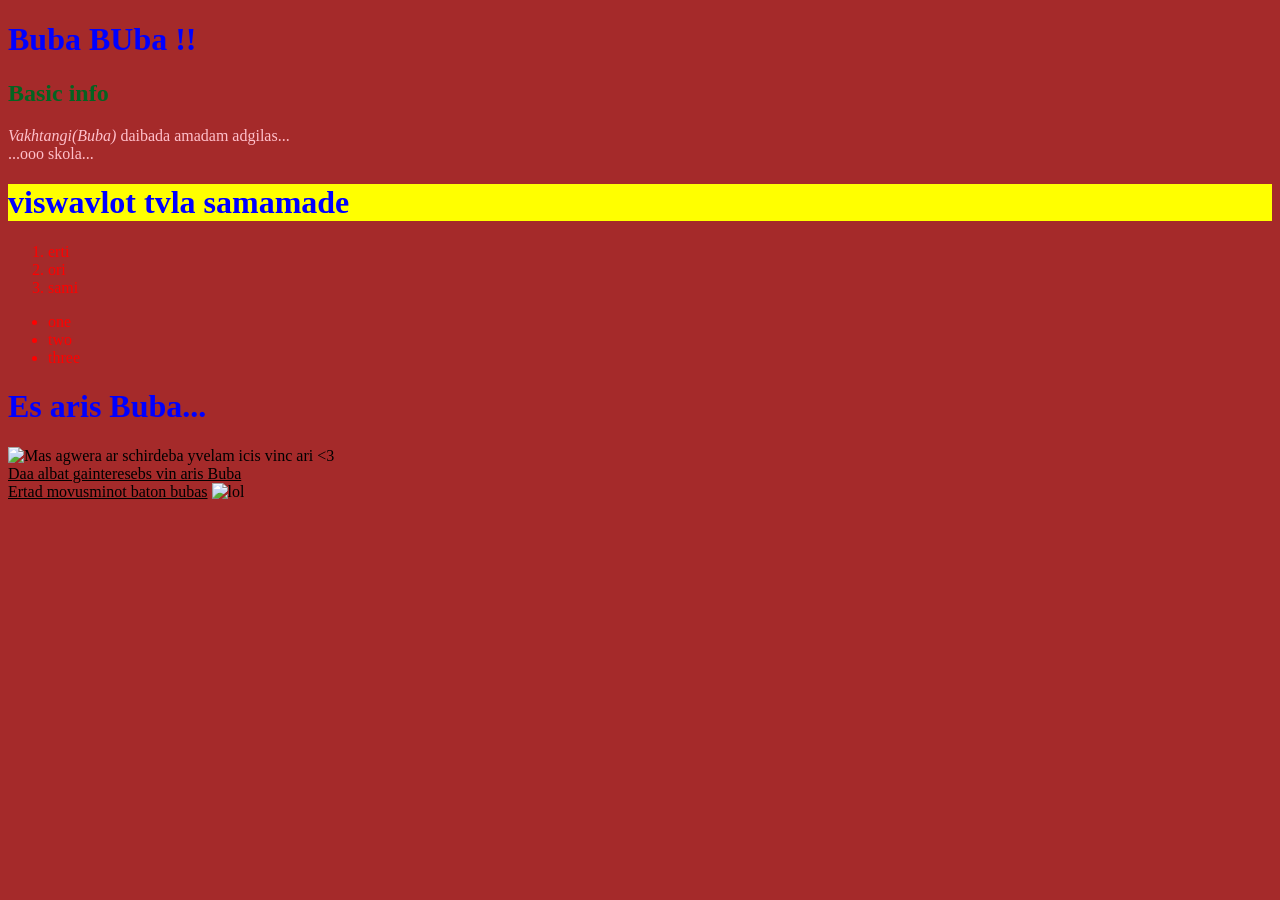
==== index.html @ 9a36ce3b "Update index.html" ====
<!DOCTYPE HTML>

<html>

<head>
    <meta charset="utf-8">
  <title>Vakhtang</title>
  <style>   h2 {
      color : rgb(3,100 ,33);
       }
       h1{
           color : blue;
       }
       p{
           color : pink;
       }
       li{
     color : red;
            }
     body{
     background-color : brown;
     }
     #tvla{
         background-color: yellow;

     }
     a{
         color : black;
     }

  </style>
</head>

<body>
    <h1>Buba BUba !! </h1>


    <h2>Basic info</h2>
    <p> <em>Vakhtangi(Buba)</em> daibada amadam adgilas...<br>
    ...ooo skola...</p>

    <h1 id="tvla">viswavlot tvla samamade</h1>
            <ol>
        <li>erti</li>
        <li>ori</li>
        <li>sami</li>
            </ol>
            <ul>
            <li>one</li>
            <li>two</li>
            <li>three</li>
            </ul>

          <h1>Es aris Buba...</h1>
          <img src="https://presa.ge/img/multimedia/a20255.jpg"
          alt="Mas agwera ar schirdeba yvelam icis vinc ari <3"
          width="200" /> <br>

          <a target="_blank" href="https://ka.wikipedia.org/wiki/%E1%83%95%E1%83%90%E1%83%AE%E1%83%A2%E1%83%90%E1%83%9C%E1%83%92_%E1%83%99%E1%83%98%E1%83%99%E1%83%90%E1%83%91%E1%83%98%E1%83%AB%E1%83%94">
              Daa albat gainteresebs vin aris Buba</a>  <br>
              <a target="_black" href="https://www.youtube.com/watch?v=kEGtj5gLe1g">Ertad movusminot baton bubas</a>
<img src="https://media.giphy.com/media/mPqoSTRJy1JjeoORfE/giphy.gif"
alt="lol" width="200" /> <br>

</body>

</html>
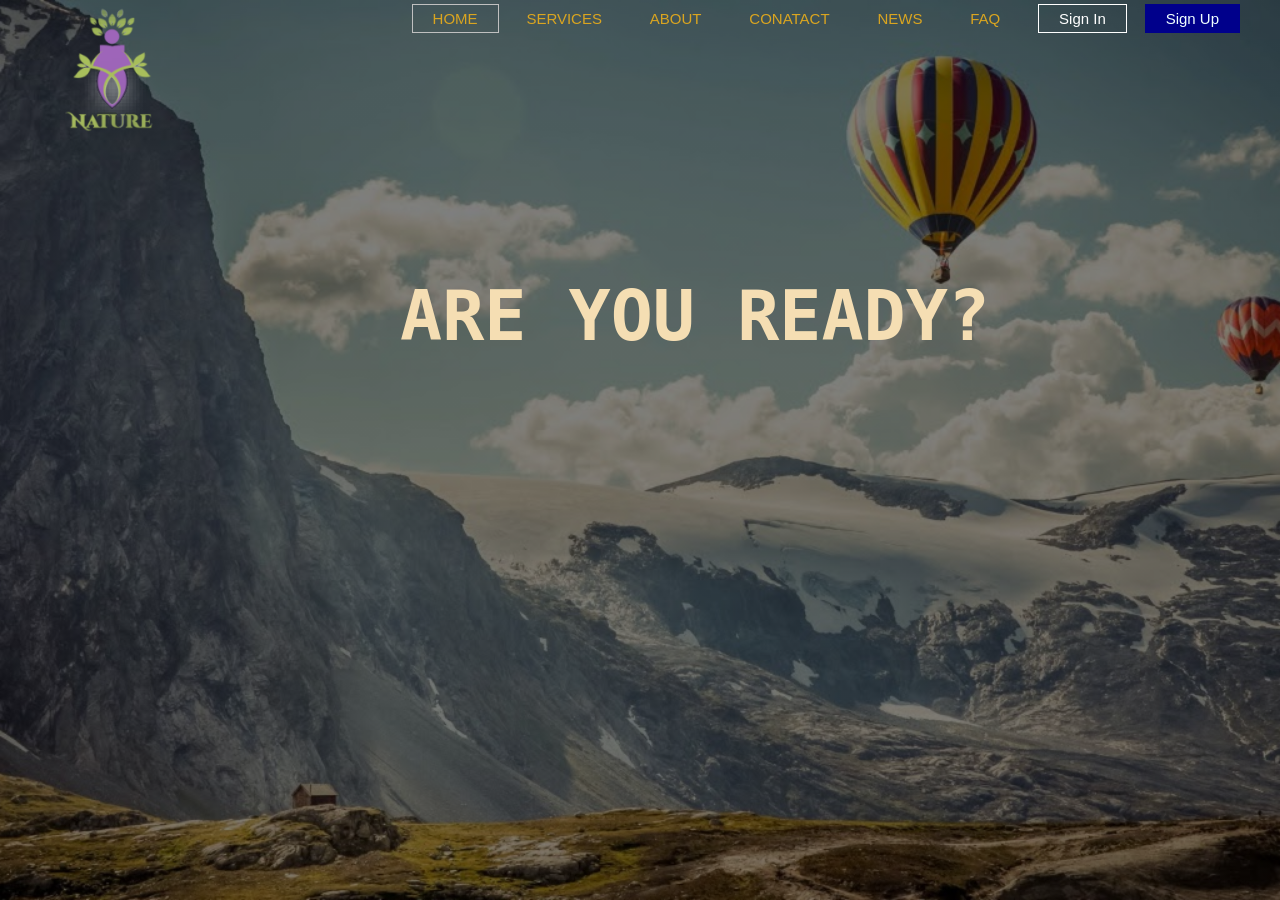
==== commit 16768e87: "Added new files" ====
--- a/index.html
+++ b/index.html
@@ -1,67 +1,46 @@
-<!DOCTYPE HTML>
-
+<!DOCTYPE html>
 <html>
-
 <head>
-    <meta charset="utf-8">
-  <title>Vakhtang</title>
-  <style>   h2 {
-      color : rgb(3,100 ,33);
-       }
-       h1{
-           color : blue;
-       }
-       p{
-           color : pink;
-       }
-       li{
-     color : red;
-            }
-     body{
-     background-color : brown;
-     }
-     #tvla{
-         background-color: yellow;
-
-     }
-     a{
-         color : black;
-     }
-
-  </style>
+  <meta charset="utf-8">
+ 
+  <title>My website</title>
+  <link href="style.css" rel="stylesheet" type="text/css">
 </head>
-
 <body>
-    <h1>Buba BUba !! </h1>
-
-
-    <h2>Basic info</h2>
-    <p> <em>Vakhtangi(Buba)</em> daibada amadam adgilas...<br>
-    ...ooo skola...</p>
-
-    <h1 id="tvla">viswavlot tvla samamade</h1>
-            <ol>
-        <li>erti</li>
-        <li>ori</li>
-        <li>sami</li>
-            </ol>
-            <ul>
-            <li>one</li>
-            <li>two</li>
-            <li>three</li>
-            </ul>
-
-          <h1>Es aris Buba...</h1>
-          <img src="https://presa.ge/img/multimedia/a20255.jpg"
-          alt="Mas agwera ar schirdeba yvelam icis vinc ari <3"
-          width="200" /> <br>
-
-          <a target="_blank" href="https://ka.wikipedia.org/wiki/%E1%83%95%E1%83%90%E1%83%AE%E1%83%A2%E1%83%90%E1%83%9C%E1%83%92_%E1%83%99%E1%83%98%E1%83%99%E1%83%90%E1%83%91%E1%83%98%E1%83%AB%E1%83%94">
-              Daa albat gainteresebs vin aris Buba</a>  <br>
-              <a target="_black" href="https://www.youtube.com/watch?v=kEGtj5gLe1g">Ertad movusminot baton bubas</a>
-<img src="https://media.giphy.com/media/mPqoSTRJy1JjeoORfE/giphy.gif"
-alt="lol" width="200" /> <br>
+  <header>
+      <div class="hero">
+        <h1>Are You Ready?</h1>
+      </div>
+    <div class="row">
+    <div class="logo">
+        <img src="2.png">
+             </div>
+      <ul class="main-nav">
+        <li class="nav active"><a href=""> HOME </a></li>
+        <li class="nav"><a href=""> SERVICES </a></li>
+        <li class="nav"><a href=""> ABOUT </a></li>
+        <li class="nav"><a href=""> CONATACT </a></li>
+        <li class="nav"><a href=""> NEWS </a></li>
+        <li class="nav"><a href=""> FAQ </a></li>
+          
+        <li class="in leftb"><a href=""> Sign In </a></li>
+        <li class="up leftb"><a href=""> Sign Up </a></li>
+        
+        </ul>
+        
+      
+          </div>  
+    
+        
+    
+    
+      
+    
+      
+      
+      
+          
+  </header> 
 
 </body>
-
-</html>
+</html>
--- a/style.css
+++ b/style.css
@@ -0,0 +1,108 @@
+*
+{
+  margin: 0;
+  padding: 0;
+}
+
+
+header{
+  
+  background-image:linear-gradient(rgba(0,0,0,0.5), rgba(0,0,0,0.5)), url(maxres.jpg);
+  height: 100vh;
+  background-size: cover;
+  background-position: center;
+}
+
+
+
+.main-nav
+{
+  float: right;
+  list-style: none;
+  margin-top: 10px;
+}
+
+.main-nav li
+{
+  display: inline-block;
+    
+}
+.main-nav li a{
+    position: relative;
+    text-decoration: none;
+    padding: 5px 20px;
+    font-family: sans-serif;
+    font-size: 15px;
+}
+
+.main-nav li.nav a{
+    
+    color: goldenrod;
+}
+
+.main-nav li.active a{
+    border: 1px solid silver;
+    
+}
+
+.main-nav li a:hover{
+border: 1px solid gold;
+}
+
+.main-nav li.in a{
+    border: 1px solid white;
+    color:white;
+}
+
+.main-nav li.up a{
+   
+    border: 1px solid darkblue;
+    color:azure;
+    background-color: darkblue
+}
+
+.main-nav li.up a:hover{
+    border: 1px solid white;
+}
+.main-nav li.in a:hover{
+    border: 1px solid darkblue;
+    
+}
+.main-nav li.leftb a{
+    margin-left: 10px;
+}
+
+.logo img 
+{
+    width: 150px;
+    height: auto;
+    float: left;
+}
+
+body{
+    font-family: monospace;
+}
+
+.row
+{
+    max-width: 1200px;
+    margin:auto;
+}
+
+.hero {
+    position:absolute;
+    width: 1200px;
+    margin-left: 0px;
+    margin-top: 0px;
+}
+
+h1{
+    color: wheat;
+    text-transform:uppercase;
+    font-size: 70px;
+    text-align: center;
+    margin-top: 275px;
+    position: fixed;
+    margin-left: 400px;
+    
+}
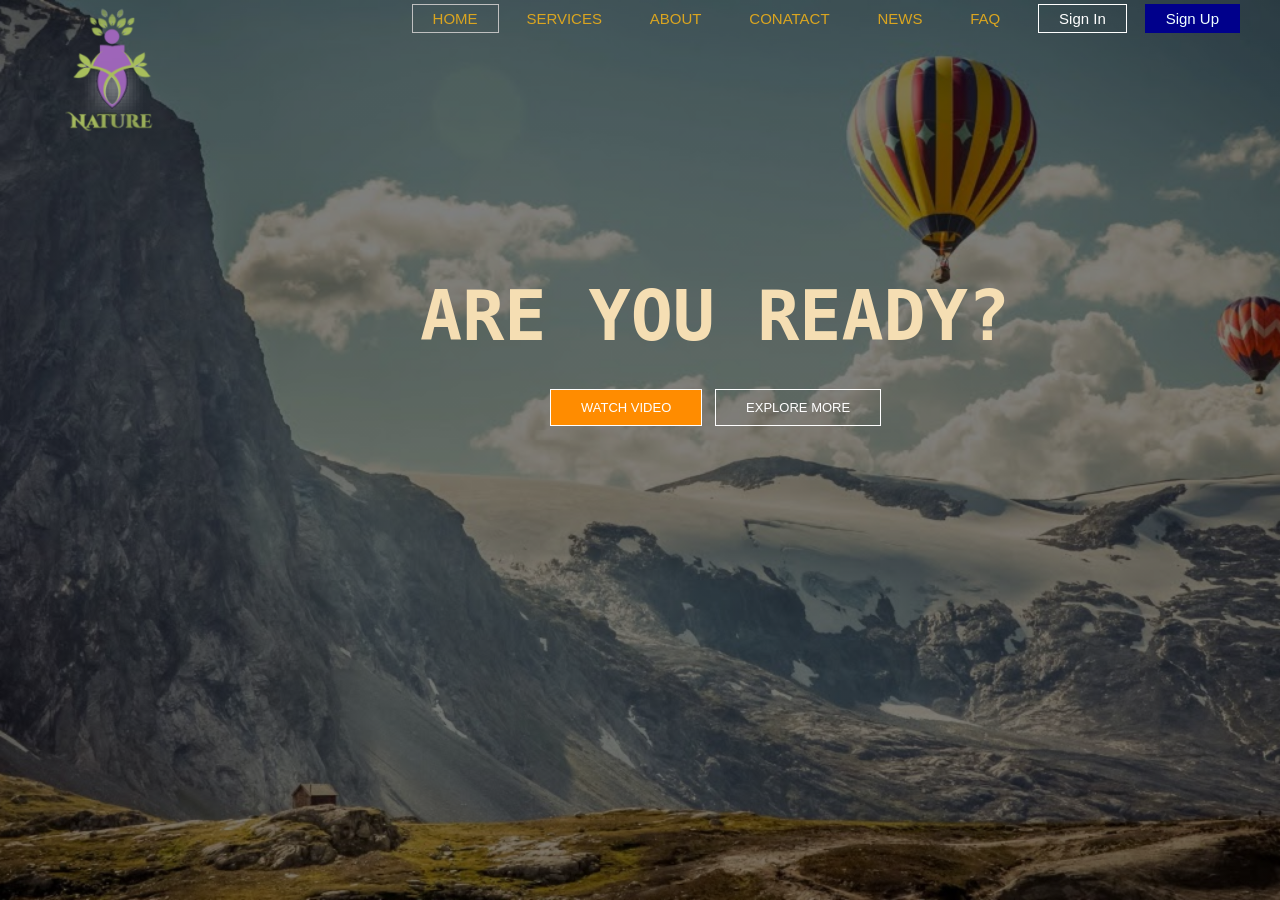
==== commit 96f2d80d: "update" ====
--- a/index.html
+++ b/index.html
@@ -8,9 +8,7 @@
 </head>
 <body>
   <header>
-      <div class="hero">
-        <h1>Are You Ready?</h1>
-      </div>
+      
     <div class="row">
     <div class="logo">
         <img src="2.png">
@@ -27,12 +25,19 @@
         <li class="up leftb"><a href=""> Sign Up </a></li>
         
         </ul>
-        
+       
       
           </div>  
     
         
-    
+         <div class="hero">
+        <h1>Are You Ready?</h1>
+            
+            <div class="button">
+            <a href="" class="btn btn-one">Watch Video</a>
+            <a href="" class="btn btn-two">Explore More</a>
+            </div>
+      </div>
     
       
     
--- a/style.css
+++ b/style.css
@@ -103,6 +103,43 @@
     text-align: center;
     margin-top: 275px;
     position: fixed;
-    margin-left: 400px;
+    margin-left: 420px;
     
-}+    
+}
+
+.button
+{
+    position: fixed;
+    margin-top:  400px;
+    margin-left: 550px;
+}
+
+.btn
+{
+    border: 1px solid white;
+    margin-right: 5px;
+    padding: 10px 30px;
+    color: white;
+    font-size: 13px;
+    text-decoration: none;
+    text-transform: uppercase;
+    
+}
+
+.btn-one
+{
+    background-color: darkorange;
+    font-family: "Roboto", sans-serif;
+    
+}
+
+.btn-two
+{
+    font-family: "Roboto", sans-serif;
+}
+
+.btn-two:hover{
+    background-color: darkorange;
+    transition: all 0.5s ease-in;
+}
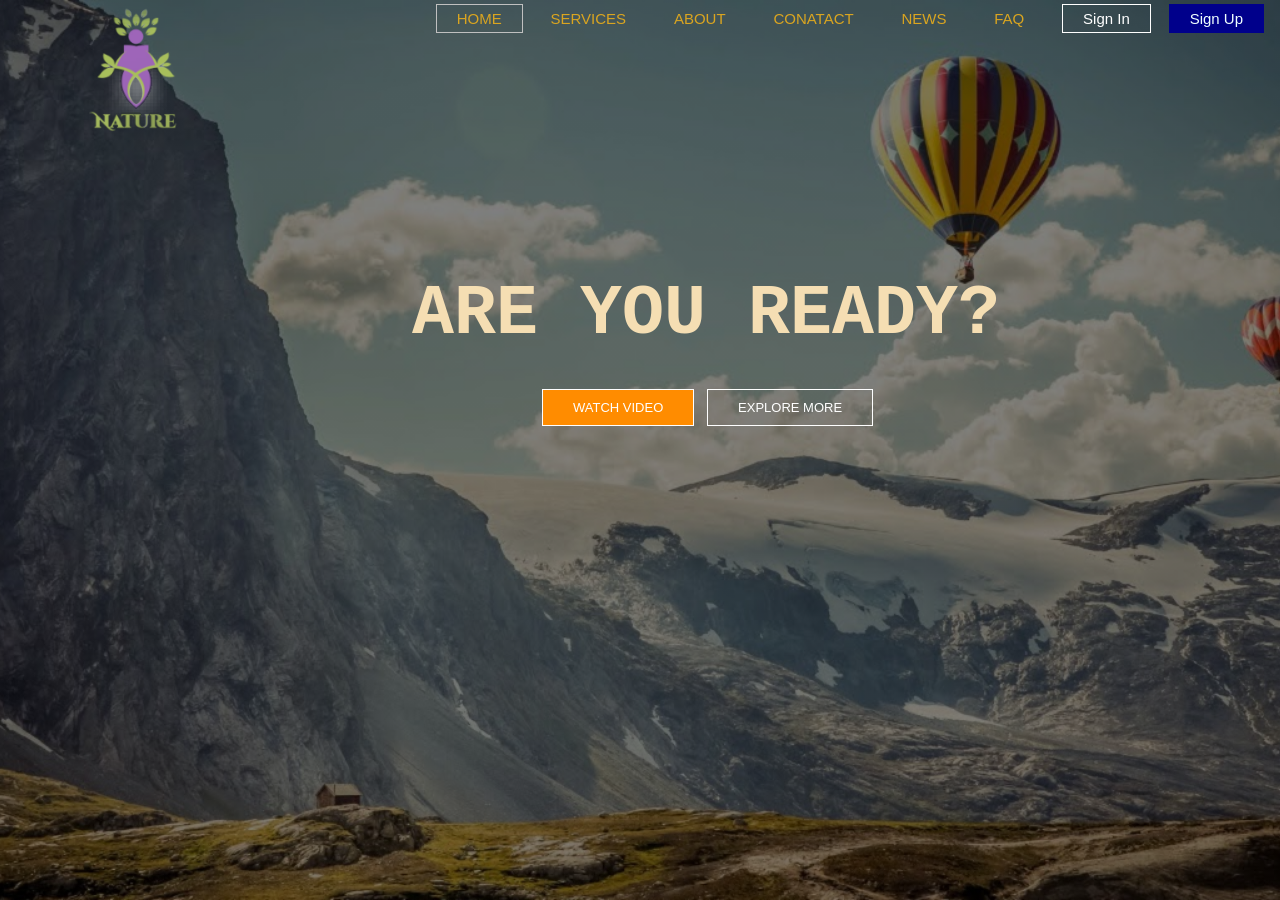
==== commit f12c4541: "update" ====
--- a/index.html
+++ b/index.html
@@ -7,6 +7,8 @@
   <link href="style.css" rel="stylesheet" type="text/css">
 </head>
 <body>
+    
+    
   <header>
       
     <div class="row">
--- a/style.css
+++ b/style.css
@@ -11,6 +11,11 @@
   height: 100vh;
   background-size: cover;
   background-position: center;
+  width: 105%;
+  max-width: 1920px;
+  min-width: 480px;
+  margin-left: -8px;
+  overflow: hidden;
 }
 
 
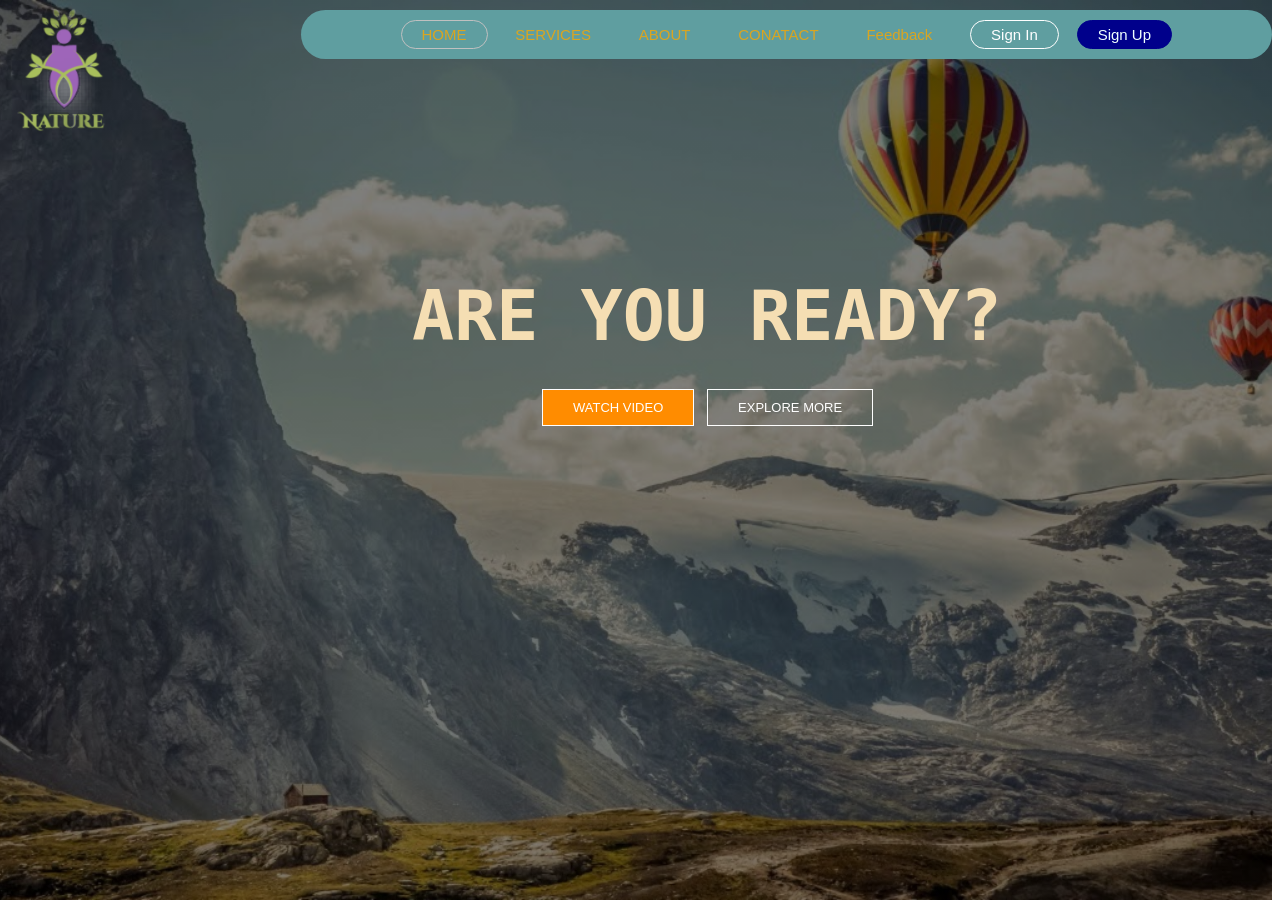
==== commit 06758cad: "update" ====
--- a/index.html
+++ b/index.html
@@ -9,19 +9,23 @@
 <body>
     
     
-  <header>
+  <header class="ih">
       
     <div class="row">
     <div class="logo">
+        <a href="index.html">
         <img src="2.png">
-             </div>
-      <ul class="main-nav">
+        </a>
+            </div>
+    <ul class="main-nav">
+        
+        
         <li class="nav active"><a href=""> HOME </a></li>
         <li class="nav"><a href=""> SERVICES </a></li>
         <li class="nav"><a href=""> ABOUT </a></li>
-        <li class="nav"><a href=""> CONATACT </a></li>
-        <li class="nav"><a href=""> NEWS </a></li>
-        <li class="nav"><a href=""> FAQ </a></li>
+        <li class="nav"><a href="contact.html"> CONATACT </a></li>
+        <li class="nav"><a href=""> Feedback </a></li>
+       
           
         <li class="in leftb"><a href=""> Sign In </a></li>
         <li class="up leftb"><a href=""> Sign Up </a></li>
--- a/style.css
+++ b/style.css
@@ -5,13 +5,13 @@
 }
 
 
-header{
-  
+.ih {
+
   background-image:linear-gradient(rgba(0,0,0,0.5), rgba(0,0,0,0.5)), url(maxres.jpg);
   height: 100vh;
   background-size: cover;
   background-position: center;
-  width: 105%;
+  width: 100%;
   max-width: 1920px;
   min-width: 480px;
   margin-left: -8px;
@@ -25,12 +25,18 @@
   float: right;
   list-style: none;
   margin-top: 10px;
+  padding: 10px 100px;
+  background-color: cadetblue;
+  border-radius: 100px;
+    
+
+
 }
 
 .main-nav li
 {
-  display: inline-block;
-    
+  display: inline-flex;
+
 }
 .main-nav li a{
     position: relative;
@@ -38,16 +44,20 @@
     padding: 5px 20px;
     font-family: sans-serif;
     font-size: 15px;
+    border-radius: 50px;
 }
 
 .main-nav li.nav a{
-    
+
     color: goldenrod;
 }
 
 .main-nav li.active a{
     border: 1px solid silver;
-    
+
+}
+.main-nav li.active a:hover{
+  background-color:darkslateblue;
 }
 
 .main-nav li a:hover{
@@ -60,7 +70,7 @@
 }
 
 .main-nav li.up a{
-   
+
     border: 1px solid darkblue;
     color:azure;
     background-color: darkblue
@@ -71,13 +81,15 @@
 }
 .main-nav li.in a:hover{
     border: 1px solid darkblue;
-    
+    background-color: white;
+    color: goldenrod;
+
 }
 .main-nav li.leftb a{
     margin-left: 10px;
 }
 
-.logo img 
+.logo img
 {
     width: 150px;
     height: auto;
@@ -90,8 +102,9 @@
 
 .row
 {
-    max-width: 1200px;
+    max-width: 1920px;
     margin:auto;
+
 }
 
 .hero {
@@ -109,8 +122,8 @@
     margin-top: 275px;
     position: fixed;
     margin-left: 420px;
-    
-    
+
+
 }
 
 .button
@@ -129,14 +142,14 @@
     font-size: 13px;
     text-decoration: none;
     text-transform: uppercase;
-    
+
 }
 
 .btn-one
 {
     background-color: darkorange;
     font-family: "Roboto", sans-serif;
-    
+
 }
 
 .btn-two
